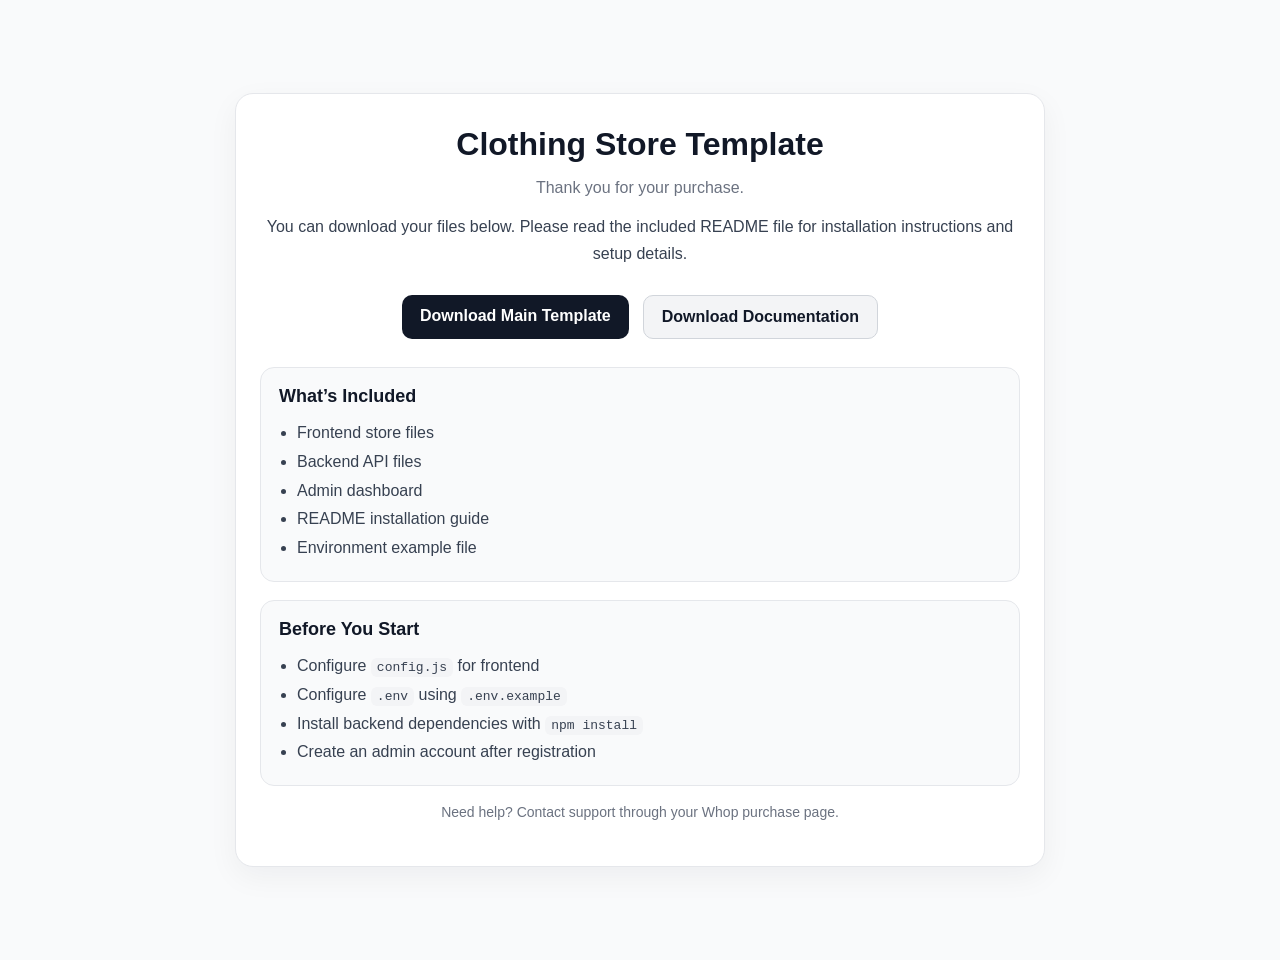
==== download.html @ ae21fb5e "Add files via upload" ====
<!DOCTYPE html>
<html lang="en">
<head>
  <meta charset="UTF-8" />
  <meta name="viewport" content="width=device-width, initial-scale=1.0" />
  <title>Download - Clothing Store Template</title>
  <link rel="stylesheet" href="download.css" />
</head>
<body>
  <main class="download-page">
    <section class="download-card">
      <h1>Clothing Store Template</h1>
      <p class="subtitle">Thank you for your purchase.</p>

      <p class="description">
        You can download your files below. Please read the included README file
        for installation instructions and setup details.
      </p>

      <div class="download-actions">
        <a
          href="https://drive.google.com/uc?export=download&id=1cnNx7I2S-QTXeRzqO03TnoLV_UUbpLtJ"
          class="download-btn"
        >
          Download Main Template
        </a>

        <a href="#" class="download-btn secondary">
          Download Documentation
        </a>
      </div>

      <div class="info-box">
        <h2>What’s Included</h2>
        <ul>
          <li>Frontend store files</li>
          <li>Backend API files</li>
          <li>Admin dashboard</li>
          <li>README installation guide</li>
          <li>Environment example file</li>
        </ul>
      </div>

      <div class="info-box">
        <h2>Before You Start</h2>
        <ul>
          <li>Configure <code>config.js</code> for frontend</li>
          <li>Configure <code>.env</code> using <code>.env.example</code></li>
          <li>Install backend dependencies with <code>npm install</code></li>
          <li>Create an admin account after registration</li>
        </ul>
      </div>

      <p class="support-text">
        Need help? Contact support through your Whop purchase page.
      </p>
    </section>
  </main>
</body>
</html>
---- download.css ----
body {
  margin: 0;
  font-family: Arial, sans-serif;
  background: #f9fafb;
  color: #111827;
}

.download-page {
  min-height: 100vh;
  display: flex;
  align-items: center;
  justify-content: center;
  padding: 30px 16px;
}

.download-card {
  width: 100%;
  max-width: 760px;
  background: #ffffff;
  border: 1px solid #e5e7eb;
  border-radius: 18px;
  padding: 32px 24px;
  box-shadow: 0 10px 30px rgba(17, 24, 39, 0.05);
}

.download-card h1 {
  margin: 0 0 8px;
  font-size: 32px;
  text-align: center;
  color: #111827;
}

.subtitle {
  text-align: center;
  font-size: 16px;
  color: #6b7280;
  margin-bottom: 16px;
}

.description {
  text-align: center;
  color: #374151;
  line-height: 1.7;
  margin-bottom: 28px;
}

.download-actions {
  display: flex;
  gap: 14px;
  justify-content: center;
  flex-wrap: wrap;
  margin-bottom: 28px;
}

.download-btn {
  display: inline-block;
  padding: 12px 18px;
  background: #111827;
  color: #ffffff;
  text-decoration: none;
  border-radius: 10px;
  font-weight: 600;
  transition: background 0.2s ease;
}

.download-btn:hover {
  background: #1f2937;
}

.download-btn.secondary {
  background: #f3f4f6;
  color: #111827;
  border: 1px solid #d1d5db;
}

.download-btn.secondary:hover {
  background: #e5e7eb;
}

.info-box {
  background: #f9fafb;
  border: 1px solid #e5e7eb;
  border-radius: 14px;
  padding: 18px;
  margin-bottom: 18px;
}

.info-box h2 {
  margin: 0 0 12px;
  font-size: 18px;
  color: #111827;
}

.info-box ul {
  margin: 0;
  padding-left: 18px;
  color: #374151;
  line-height: 1.8;
}

code {
  background: #f3f4f6;
  padding: 2px 6px;
  border-radius: 6px;
  font-size: 13px;
}

.support-text {
  margin-top: 12px;
  text-align: center;
  color: #6b7280;
  font-size: 14px;
}

@media (max-width: 640px) {
  .download-card {
    padding: 24px 18px;
  }

  .download-card h1 {
    font-size: 26px;
  }

  .download-actions {
    flex-direction: column;
  }

  .download-btn {
    width: 100%;
    text-align: center;
  }
}
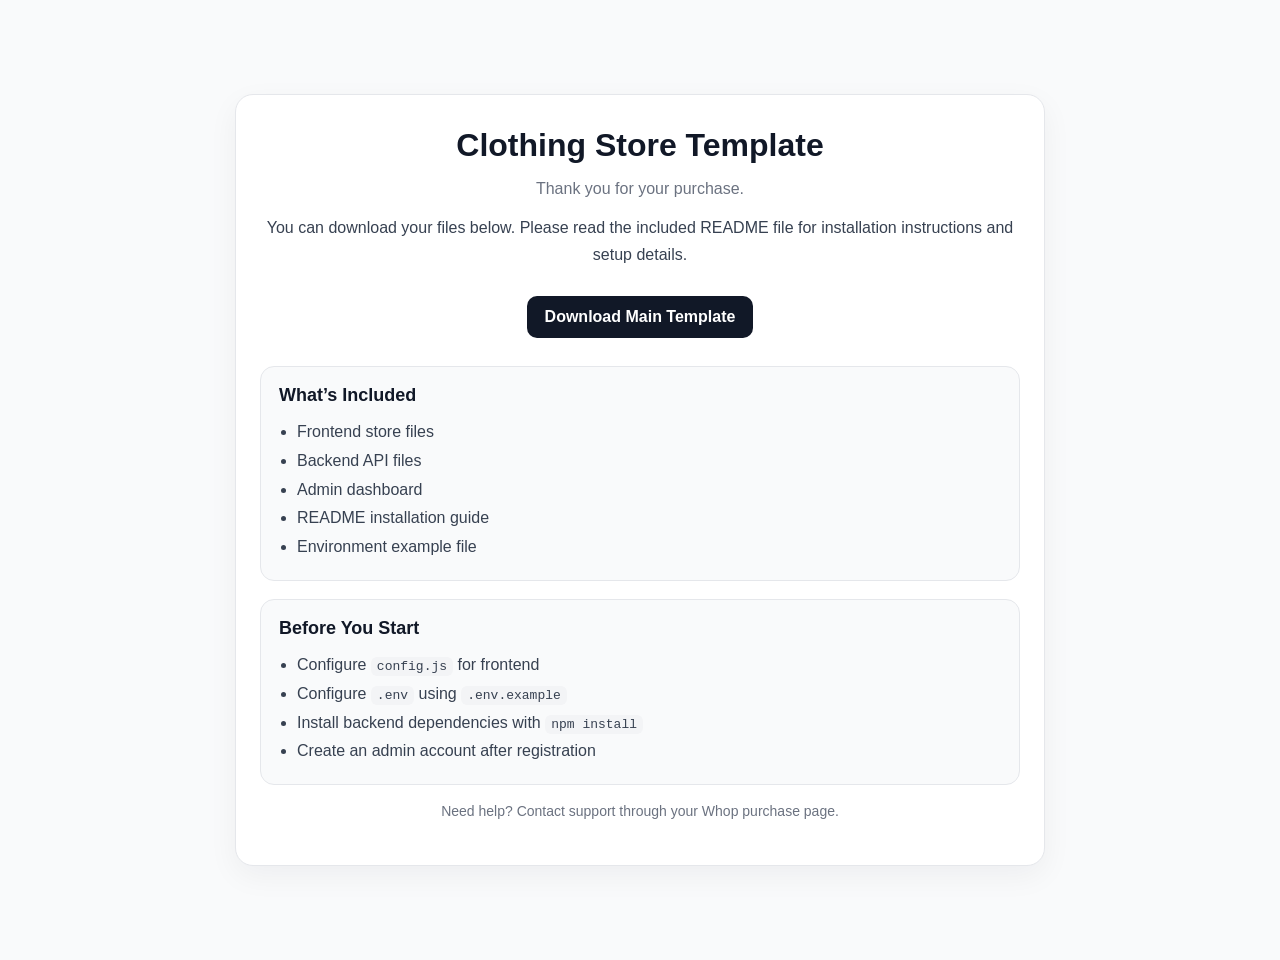
==== commit fe3f2572: "Update download.html" ====
--- a/download.html
+++ b/download.html
@@ -25,9 +25,7 @@
           Download Main Template
         </a>
 
-        <a href="#" class="download-btn secondary">
-          Download Documentation
-        </a>
+
       </div>
 
       <div class="info-box">
